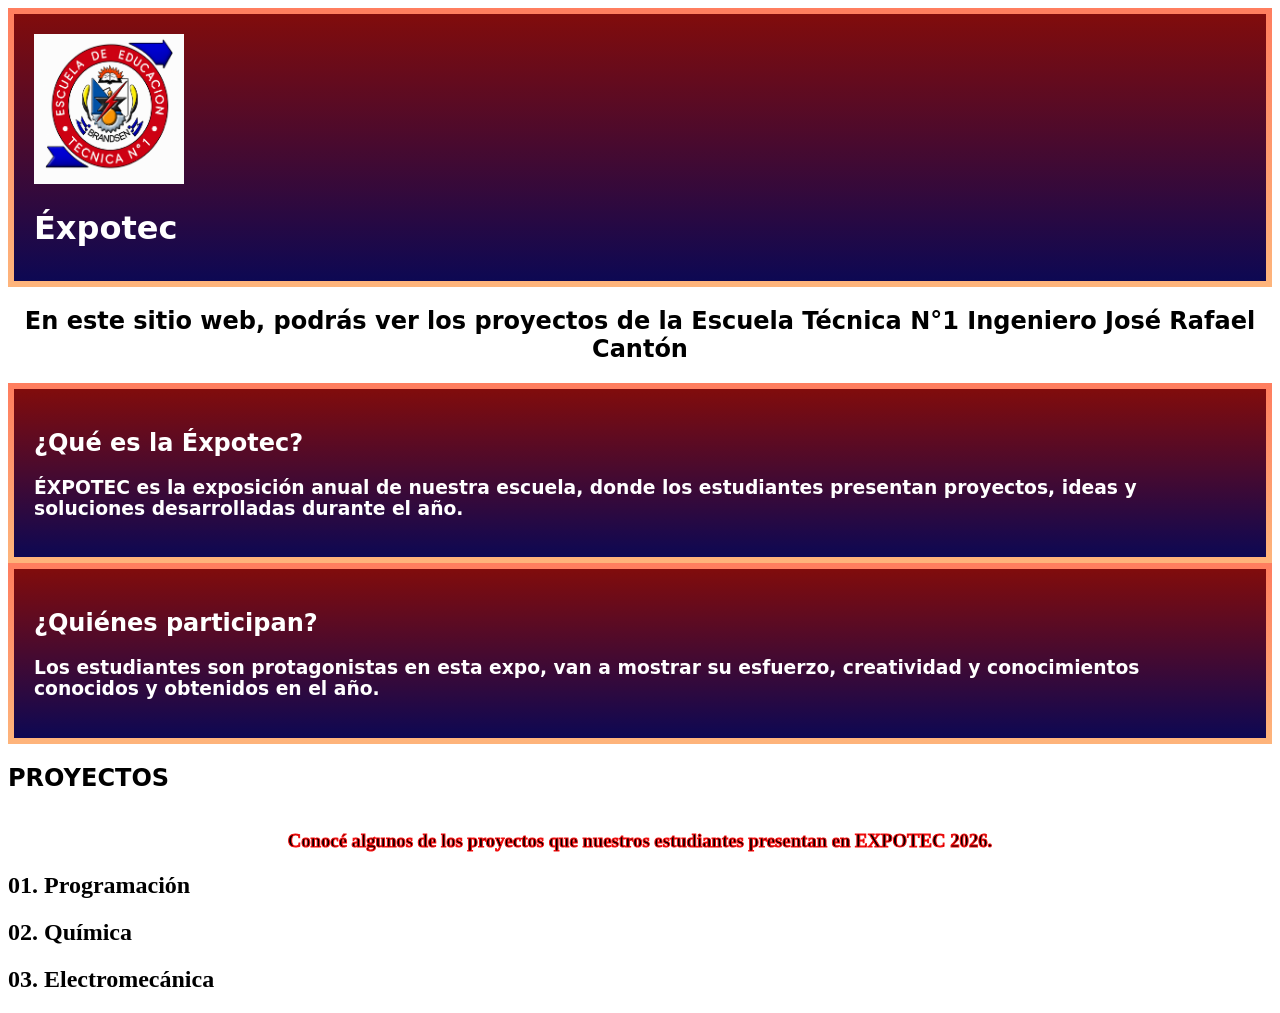
==== index.html @ b3a69eba "Proyecto" ====
<!DOCTYPE html>
<html lang="en">
<head>
    <link rel="stylesheet" href="style.css">
    <meta charset="UTF-8">
    <meta name="viewport" content="width=device-width, initial-scale=1.0">
    <title>Título</title>
</head>
<body>
    <div class="box-Background">
        <img class="logo" src="images/logo.png" alt="Logo">
        <h1 class="titulo">Éxpotec</h1>
    </div>
    <div>
        <h2 class="minibio">En este sitio web, podrás ver los proyectos de la Escuela Técnica N°1 Ingeniero José Rafael Cantón</h2>
    </div>
    <div class="box-Background">
        <h2 class="h2">¿Qué es la Éxpotec?</h2>
        <h3 class="h3">ÉXPOTEC es la exposición anual de nuestra escuela, donde los estudiantes presentan proyectos, ideas y soluciones desarrolladas durante el año. </h3>
    </div>
    <div class="box-Background">
        <h2 class="h2">¿Quiénes participan?</h2>
        <h3 class="h3">Los estudiantes son protagonistas en esta expo, van a mostrar su esfuerzo, creatividad y conocimientos conocidos y obtenidos en el año.</h3>
    </div>
    <div>
        <h2 class="proyectos">PROYECTOS</h2>
        <h3 class="proyecto">Conocé algunos de los proyectos que nuestros estudiantes presentan en EXPOTEC 2026.</h3>
    </div>
    <h2>01. Programación</h2>
    <h2>02. Química</h2>
    <h2>03. Electromecánica</h2>
</body>
</html>
---- style.css ----
.titulo{
    text-align: center;
    font-family: system-ui, -apple-system, BlinkMacSystemFont, 'Segoe UI', Roboto, Oxygen, Ubuntu, Cantarell, 'Open Sans', 'Helvetica Neue', sans-serif;
    color: white;
    width: 30px;
    height: 30px;
}

.minibio{
    font-family: system-ui, -apple-system, BlinkMacSystemFont, 'Segoe UI', Roboto, Oxygen, Ubuntu, Cantarell, 'Open Sans', 'Helvetica Neue', sans-serif;
    text-align: center;
}

.proyectos{
    font-family: system-ui, -apple-system, BlinkMacSystemFont, 'Segoe UI', Roboto, Oxygen, Ubuntu, Cantarell, 'Open Sans', 'Helvetica Neue', sans-serif;
    text-align: center;
    display: inline-block;
    transition: transform 0.3s ease;
}

.proyecto{
    color: black;
    -webkit-text-stroke: 1px #f70d0d;
    text-align: center;
}
.proyecto:hover {
  transform: scale(1.2); 
}
.logo{
    width: 150px;
    height: 150px;
}


.box-Background{
    background-image: linear-gradient(to bottom, #810c0c, #0d0853);
    border: 6px solid;
    border-image: linear-gradient(to bottom, #ff7e5f, #feb47b) 1;
    padding: 20px;
}

.h2{
    font-family: system-ui, -apple-system, BlinkMacSystemFont, 'Segoe UI', Roboto, Oxygen, Ubuntu, Cantarell, 'Open Sans', 'Helvetica Neue', sans-serif;
    color: white;
}
.h3{
    font-family: system-ui, -apple-system, BlinkMacSystemFont, 'Segoe UI', Roboto, Oxygen, Ubuntu, Cantarell, 'Open Sans', 'Helvetica Neue', sans-serif;
    color: white;
}
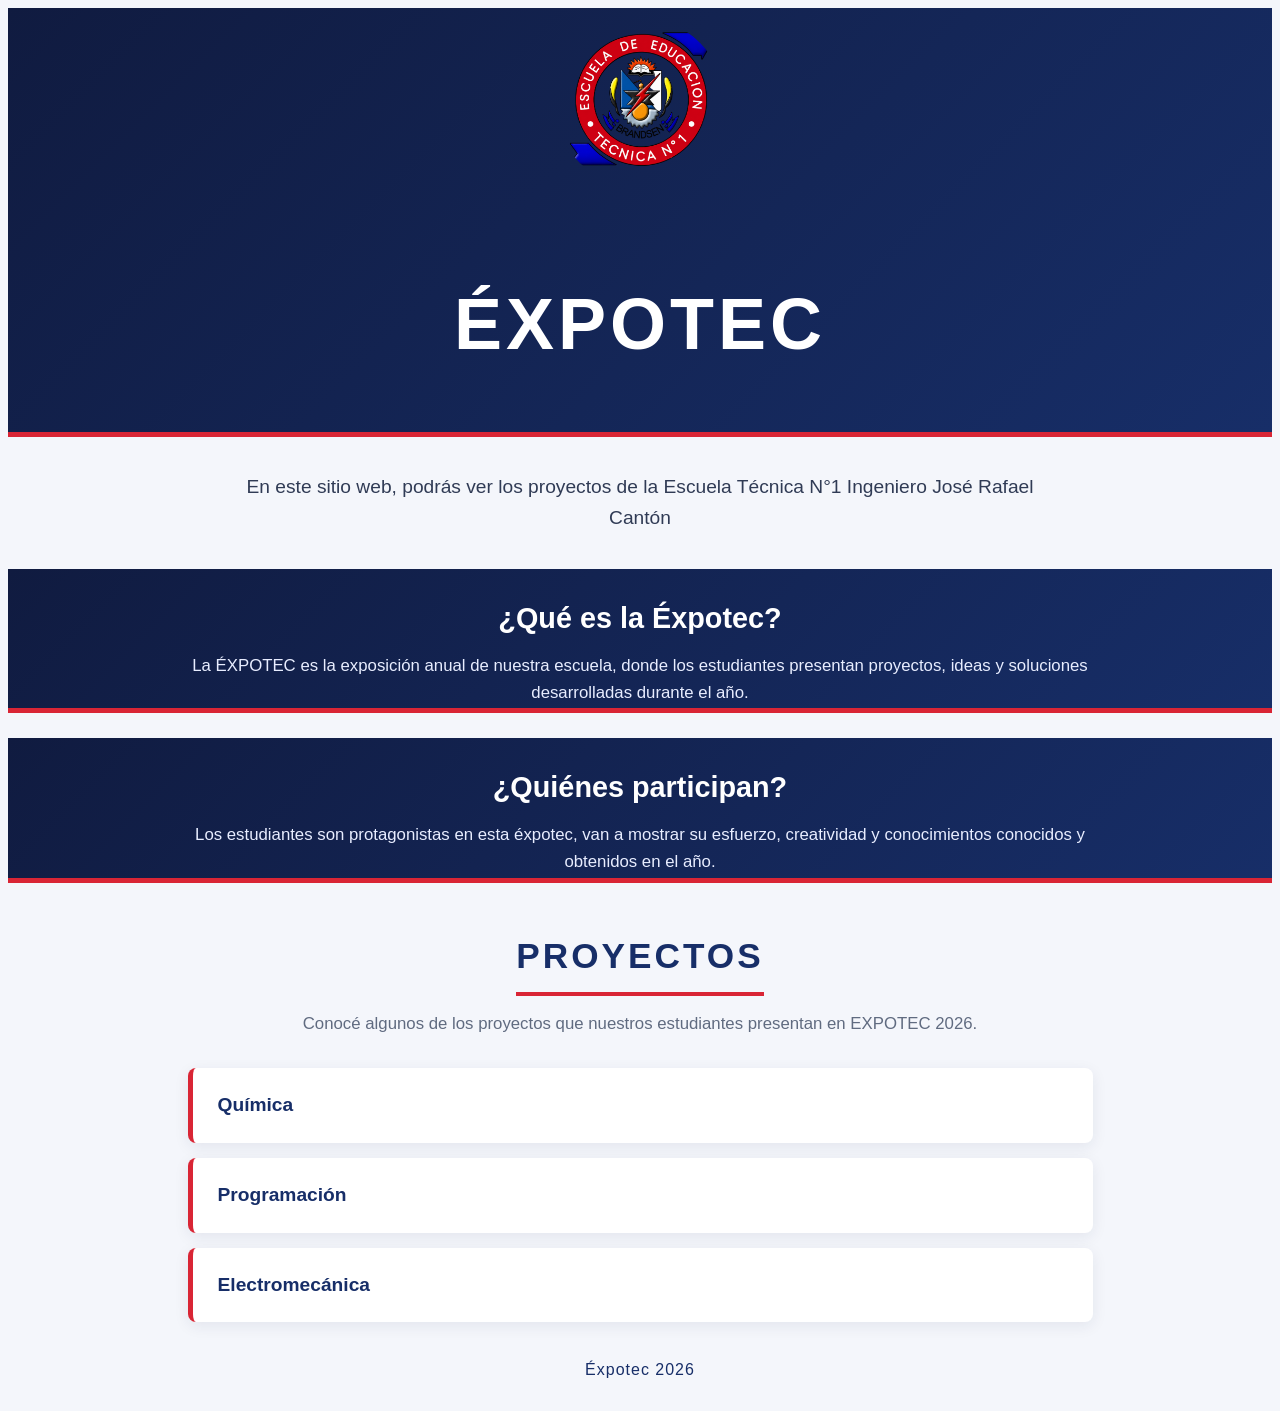
==== commit d6c71aa6: "css prolijo" ====
--- a/index.html
+++ b/index.html
@@ -4,11 +4,11 @@
     <link rel="stylesheet" href="style.css">
     <meta charset="UTF-8">
     <meta name="viewport" content="width=device-width, initial-scale=1.0">
-    <title>Título</title>
+    <title>Expotec 2026</title>
 </head>
 <body>
     <div class="box-Background">
-        <img class="logo" src="images/logo.png" alt="Logo">
+        <img class="logo" src="./images/logo-Photoroom.png" alt="Logo de la escuela">
         <h1 class="titulo">Éxpotec</h1>
     </div>
     <div>
@@ -16,18 +16,20 @@
     </div>
     <div class="box-Background">
         <h2 class="h2">¿Qué es la Éxpotec?</h2>
-        <h3 class="h3">ÉXPOTEC es la exposición anual de nuestra escuela, donde los estudiantes presentan proyectos, ideas y soluciones desarrolladas durante el año. </h3>
+        <h3 class="h3">La ÉXPOTEC es la exposición anual de nuestra escuela, donde los estudiantes presentan proyectos, ideas y soluciones desarrolladas durante el año. </h3>
     </div>
     <div class="box-Background">
         <h2 class="h2">¿Quiénes participan?</h2>
-        <h3 class="h3">Los estudiantes son protagonistas en esta expo, van a mostrar su esfuerzo, creatividad y conocimientos conocidos y obtenidos en el año.</h3>
+        <h3 class="h3">Los estudiantes son protagonistas en esta éxpotec, van a mostrar su esfuerzo, creatividad y conocimientos conocidos y obtenidos en el año.</h3>
     </div>
     <div>
         <h2 class="proyectos">PROYECTOS</h2>
         <h3 class="proyecto">Conocé algunos de los proyectos que nuestros estudiantes presentan en EXPOTEC 2026.</h3>
     </div>
-    <h2>01. Programación</h2>
-    <h2>02. Química</h2>
-    <h2>03. Electromecánica</h2>
+    <h2>Química</h2>
+    <h2>Programación</h2>
+    <h2>Electromecánica</h2>
+
+    <footer>Éxpotec 2026</footer>
 </body>
 </html>
--- a/style.css
+++ b/style.css
@@ -1,49 +1,152 @@
-.titulo{
-    text-align: center;
-    font-family: system-ui, -apple-system, BlinkMacSystemFont, 'Segoe UI', Roboto, Oxygen, Ubuntu, Cantarell, 'Open Sans', 'Helvetica Neue', sans-serif;
-    color: white;
-    width: 30px;
-    height: 30px;
+body {
+    font-family: 'Segoe UI', Arial, sans-serif;
+    background-color: #f4f6fb;
+    color: #202638;
+    line-height: 1.6;
 }
 
-.minibio{
-    font-family: system-ui, -apple-system, BlinkMacSystemFont, 'Segoe UI', Roboto, Oxygen, Ubuntu, Cantarell, 'Open Sans', 'Helvetica Neue', sans-serif;
+.box-Background {
+    background: linear-gradient(135deg, #101b40, #172e68);
+    padding: 2px 25px;
     text-align: center;
+    border: none;
+    border-bottom: 5px solid #d92535;
 }
 
-.proyectos{
-    font-family: system-ui, -apple-system, BlinkMacSystemFont, 'Segoe UI', Roboto, Oxygen, Ubuntu, Cantarell, 'Open Sans', 'Helvetica Neue', sans-serif;
-    text-align: center;
-    display: inline-block;
-    transition: transform 0.3s ease;
+.logo {
+    width: 170px;
+    height: 170px;
+    object-fit: contain;
+    border-radius: 50%;
+    padding: 8px;
+    margin-bottom: 15px;
 }
 
-.proyecto{
-    color: black;
-    -webkit-text-stroke: 1px #f70d0d;
+.titulo {
+    font-size: clamp(2.5rem, 6vw, 4.5rem);
+    font-weight: 900;
+    letter-spacing: 4px;
+    color: white;
+    width: auto;
+    height: auto;
     text-align: center;
-}
-.proyecto:hover {
-  transform: scale(1.2); 
-}
-.logo{
-    width: 150px;
-    height: 150px;
+    text-transform: uppercase;
 }
 
-
-.box-Background{
-    background-image: linear-gradient(to bottom, #810c0c, #0d0853);
-    border: 6px solid;
-    border-image: linear-gradient(to bottom, #ff7e5f, #feb47b) 1;
-    padding: 20px;
+.minibio {
+    max-width: 850px;
+    margin: 35px auto;
+    padding: 0 25px;
+    text-align: center;
+    font-size: 1.2rem;
+    font-weight: 500;
+    color: #303b55;
 }
 
-.h2{
-    font-family: system-ui, -apple-system, BlinkMacSystemFont, 'Segoe UI', Roboto, Oxygen, Ubuntu, Cantarell, 'Open Sans', 'Helvetica Neue', sans-serif;
+.box-Background + div.box-Background {
+    margin-top: 25px;
+}
+
+.h2 {
     color: white;
+    font-size: 1.8rem;
+    margin-bottom: 12px;
 }
-.h3{
-    font-family: system-ui, -apple-system, BlinkMacSystemFont, 'Segoe UI', Roboto, Oxygen, Ubuntu, Cantarell, 'Open Sans', 'Helvetica Neue', sans-serif;
-    color: white;
+
+.h3 {
+    color: #e8edff;
+    font-size: 1.05rem;
+    font-weight: 400;
+    max-width: 900px;
+    margin: 0 auto;
+}
+
+.proyectos {
+    text-align: center;
+    display: block;
+    width: fit-content;
+    margin: 45px auto 10px;
+    font-size: 2.2rem;
+    color: #172e68;
+    letter-spacing: 3px;
+    border-bottom: 4px solid #d92535;
+    padding-bottom: 8px;
+}
+
+.proyecto {
+    color: #606b80;
+    text-align: center;
+    font-size: 1.05rem;
+    font-weight: 400;
+    padding: 0 20px;
+    margin: 15px 0 30px;
+    -webkit-text-stroke: 0;
+    transition: color 0.3s ease;
+}
+
+.proyecto:hover {
+    color: #d92535;
+}
+
+body > h2 {
+    max-width: 850px;
+    margin: 15px auto;
+    padding: 22px 25px;
+    background-color: white;
+    color: #172e68;
+    border-left: 5px solid #d92535;
+    border-radius: 8px;
+    box-shadow: 0 4px 15px rgba(20, 35, 75, 0.08);
+    font-size: 1.2rem;
+    transition: transform 0.25s ease,
+    box-shadow 0.25s ease;
+}
+
+body > h2:hover {
+    transform: translateY(-3px);
+    box-shadow: 0 8px 20px rgba(20, 35, 75, 0.13);
+}
+
+@media (max-width: 600px) {
+    .box-Background {
+        padding: 30px 18px;
+    }
+    
+    .logo {
+        width: 100px;
+        height: 100px;
+    }
+
+    .titulo {
+        letter-spacing: 3px;
+    }
+
+    .minibio {
+        font-size: 1rem;
+    }
+
+    .h2 {
+        font-size: 1.5rem;
+    }
+
+    .h3 {
+        font-size: 0.95rem;
+    }
+
+    .proyectos {
+        font-size: 1.8rem;
+    }
+
+    body > h2 {
+        margin: 12px 18px;
+        font-size: 1.05rem;
+    }
+}
+
+footer {
+    text-align: center;
+    padding: 20px 0;
+    color: #172e68;
+    font-size: 1rem;
+    letter-spacing: 1px;
 }
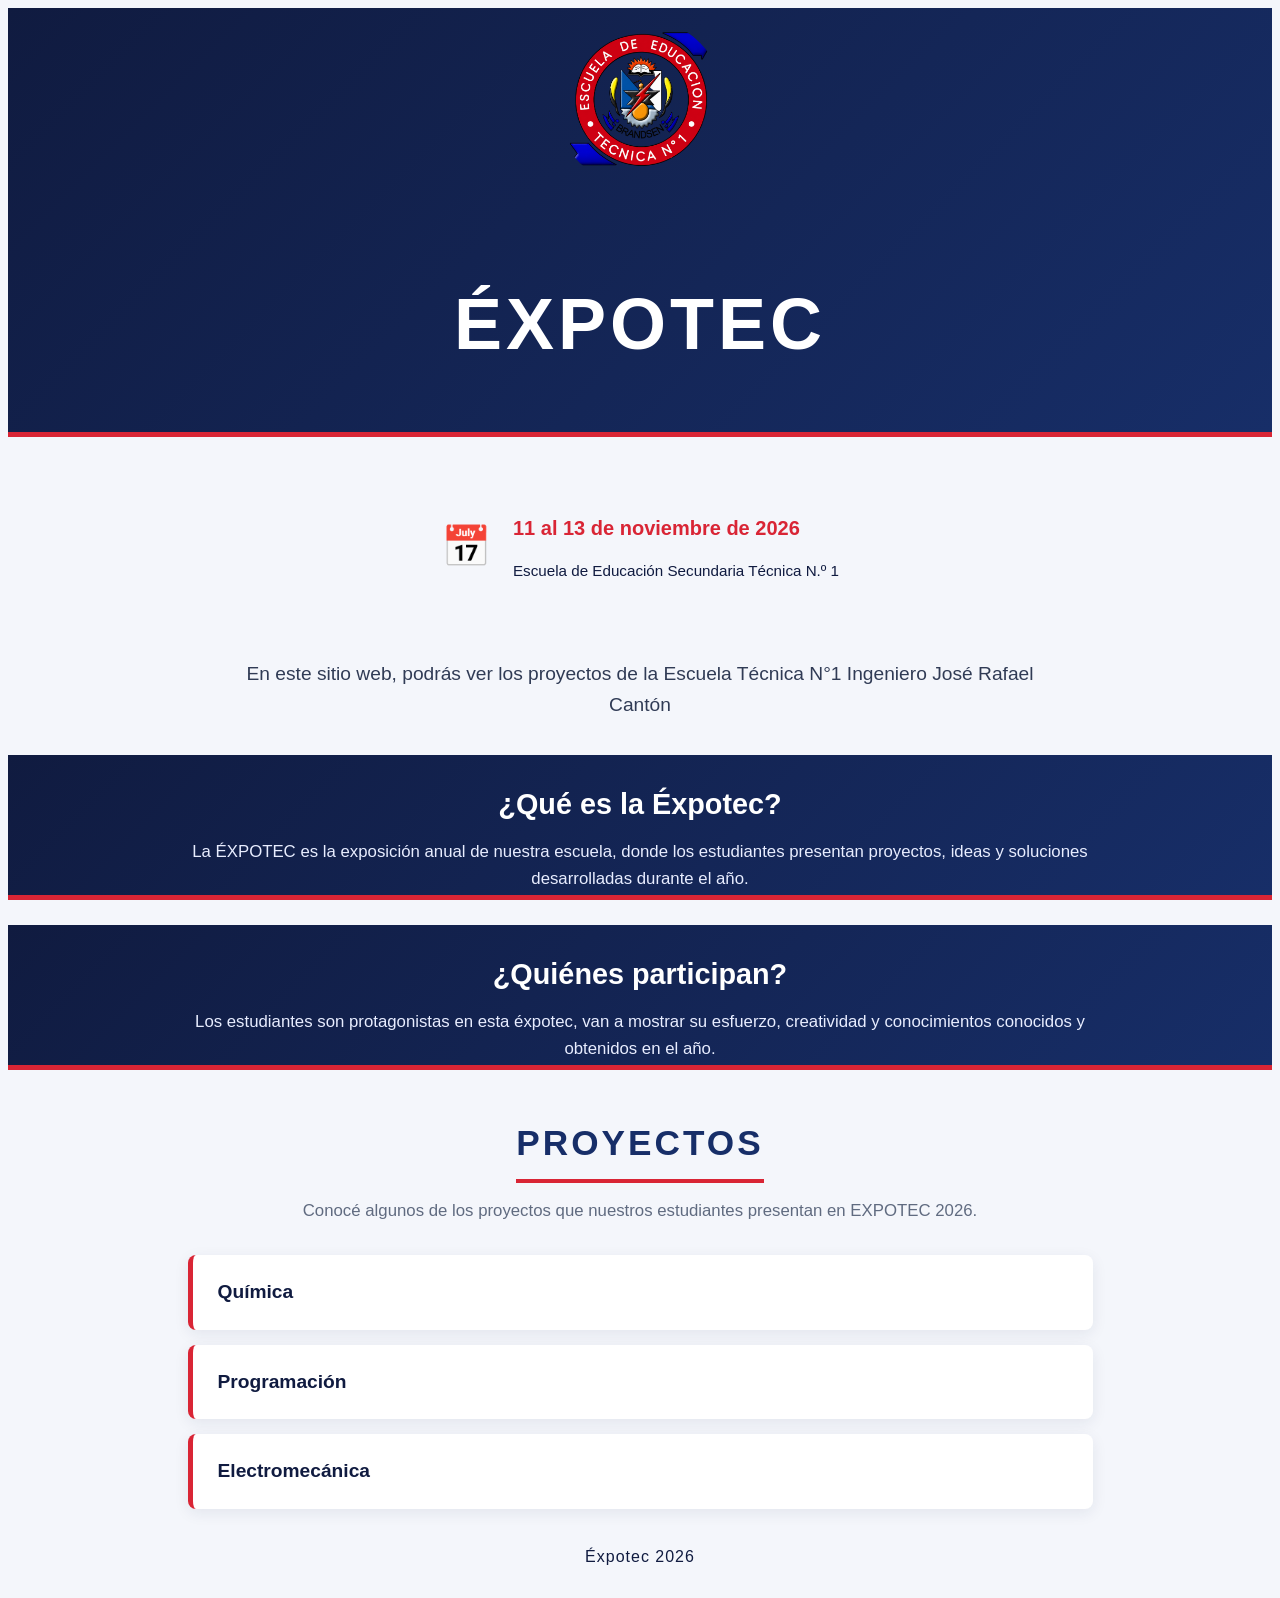
==== commit 6950aebd: "cambios realizados" ====
--- a/index.html
+++ b/index.html
@@ -7,10 +7,22 @@
     <title>Expotec 2026</title>
 </head>
 <body>
+    
     <div class="box-Background">
         <img class="logo" src="./images/logo-Photoroom.png" alt="Logo de la escuela">
         <h1 class="titulo">Éxpotec</h1>
     </div>
+    
+    <div class="fecha-expotec">
+        <div class="icono-calendario">📅</div>
+        <div class="info-fecha">
+            <p class="fecha">11 al 13 de noviembre de 2026</p>
+            <p class="nombre-escuela">
+                Escuela de Educación Secundaria Técnica N.º 1
+            </p>
+        </div>
+    </div>
+
     <div>
         <h2 class="minibio">En este sitio web, podrás ver los proyectos de la Escuela Técnica N°1 Ingeniero José Rafael Cantón</h2>
     </div>
--- a/style.css
+++ b/style.css
@@ -93,7 +93,7 @@
     margin: 15px auto;
     padding: 22px 25px;
     background-color: white;
-    color: #172e68;
+    color:#101b40;
     border-left: 5px solid #d92535;
     border-radius: 8px;
     box-shadow: 0 4px 15px rgba(20, 35, 75, 0.08);
@@ -111,7 +111,7 @@
     .box-Background {
         padding: 30px 18px;
     }
-    
+
     .logo {
         width: 100px;
         height: 100px;
@@ -141,12 +141,80 @@
         margin: 12px 18px;
         font-size: 1.05rem;
     }
+
+        .fecha-expotec {
+        margin: 20px 15px;
+        padding: 18px;
+        gap: 12px;
+    }
+
+    .icono-calendario {
+        font-size: 40px;
+    }
+
+    .info-fecha h2 {
+        font-size: 1.2rem;
+    }
+
+    .fecha {
+        font-size: 1rem;
+    }
+
+    .nombre-escuela {
+        font-size: 0.85rem;
+    }
+
 }
 
 footer {
     text-align: center;
     padding: 20px 0;
-    color: #172e68;
+    color: #101b40;
     font-size: 1rem;
     letter-spacing: 1px;
-}+}
+
+.fecha-expotec {
+    display: flex;
+    align-items: center;
+    justify-content: center;
+    gap: 22px;
+    max-width: 750px;
+    margin: 30px auto;
+    padding: 25px;
+    border-radius: 16px;
+
+}
+
+.icono-calendario {
+    font-size: 40px;
+    flex-shrink: 0;
+}
+
+.info-fecha {
+    text-align: left;
+}
+
+.info-fecha h2 {
+    color: #101b40;
+    font-size: 1.5rem;
+    margin-bottom: 5px;
+}
+
+.fecha {
+    color: #d92535;
+    font-size: 1.25rem;
+    font-weight: bold;
+    margin-bottom: 10px;
+}
+
+.escuela {
+    color: #101b40;
+    font-size: 1.1rem;
+    font-weight: bold;
+}
+
+.nombre-escuela {
+    color: #101b40;
+    font-size: 0.95rem;
+}
